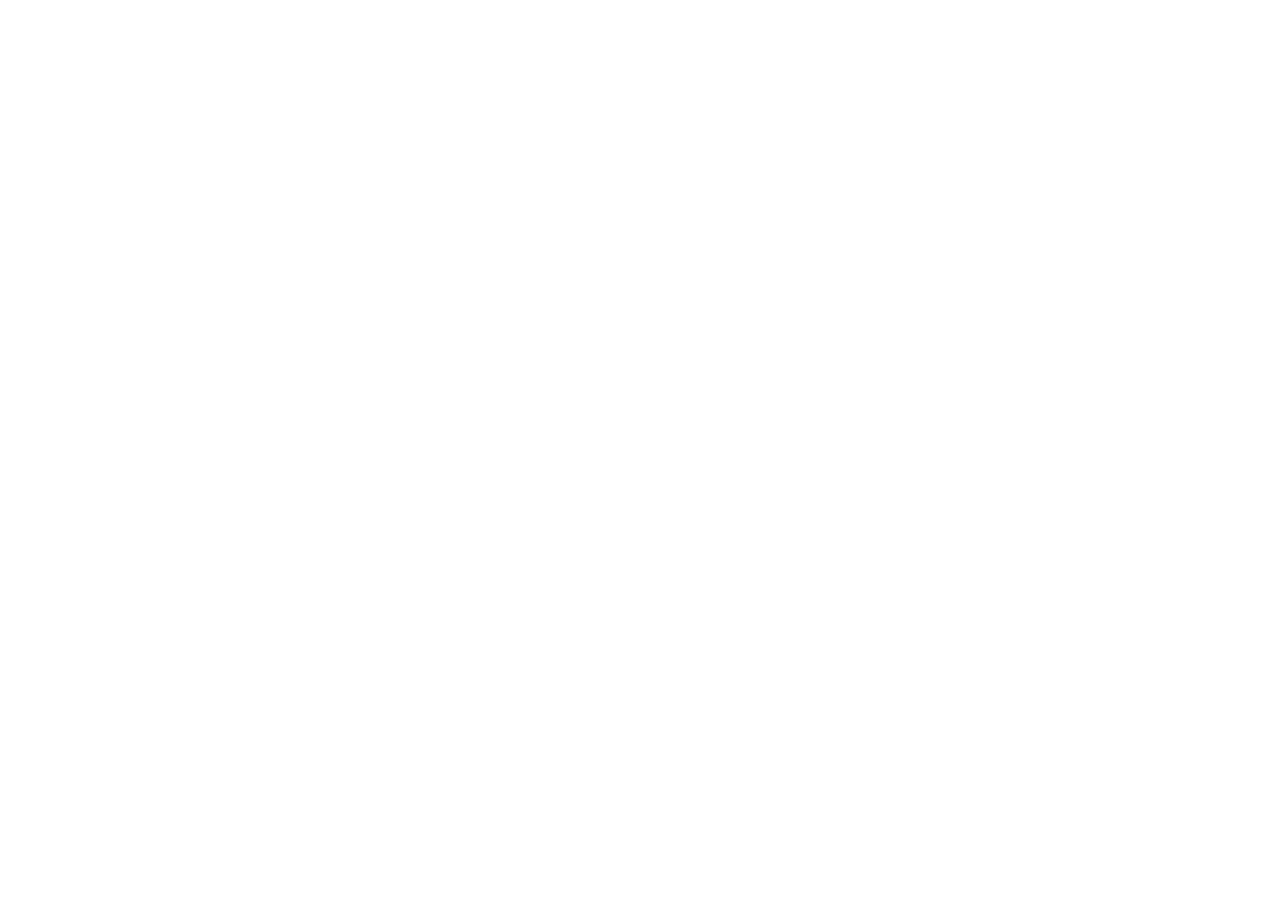
==== recipes/chocolate-chip-cookies.html @ 0db38181 "Added chocolate chip cookie recipe" ====
<!DOCTYPE html>
<html lang="en">
<head>
    <meta charset="UTF-8">
    <meta http-equiv="X-UA-Compatible" content="IE=edge">
    <meta name="viewport" content="width=device-width, initial-scale=1.0">
    <title>Document</title>
</head>
<body>
    
</body>
</html>
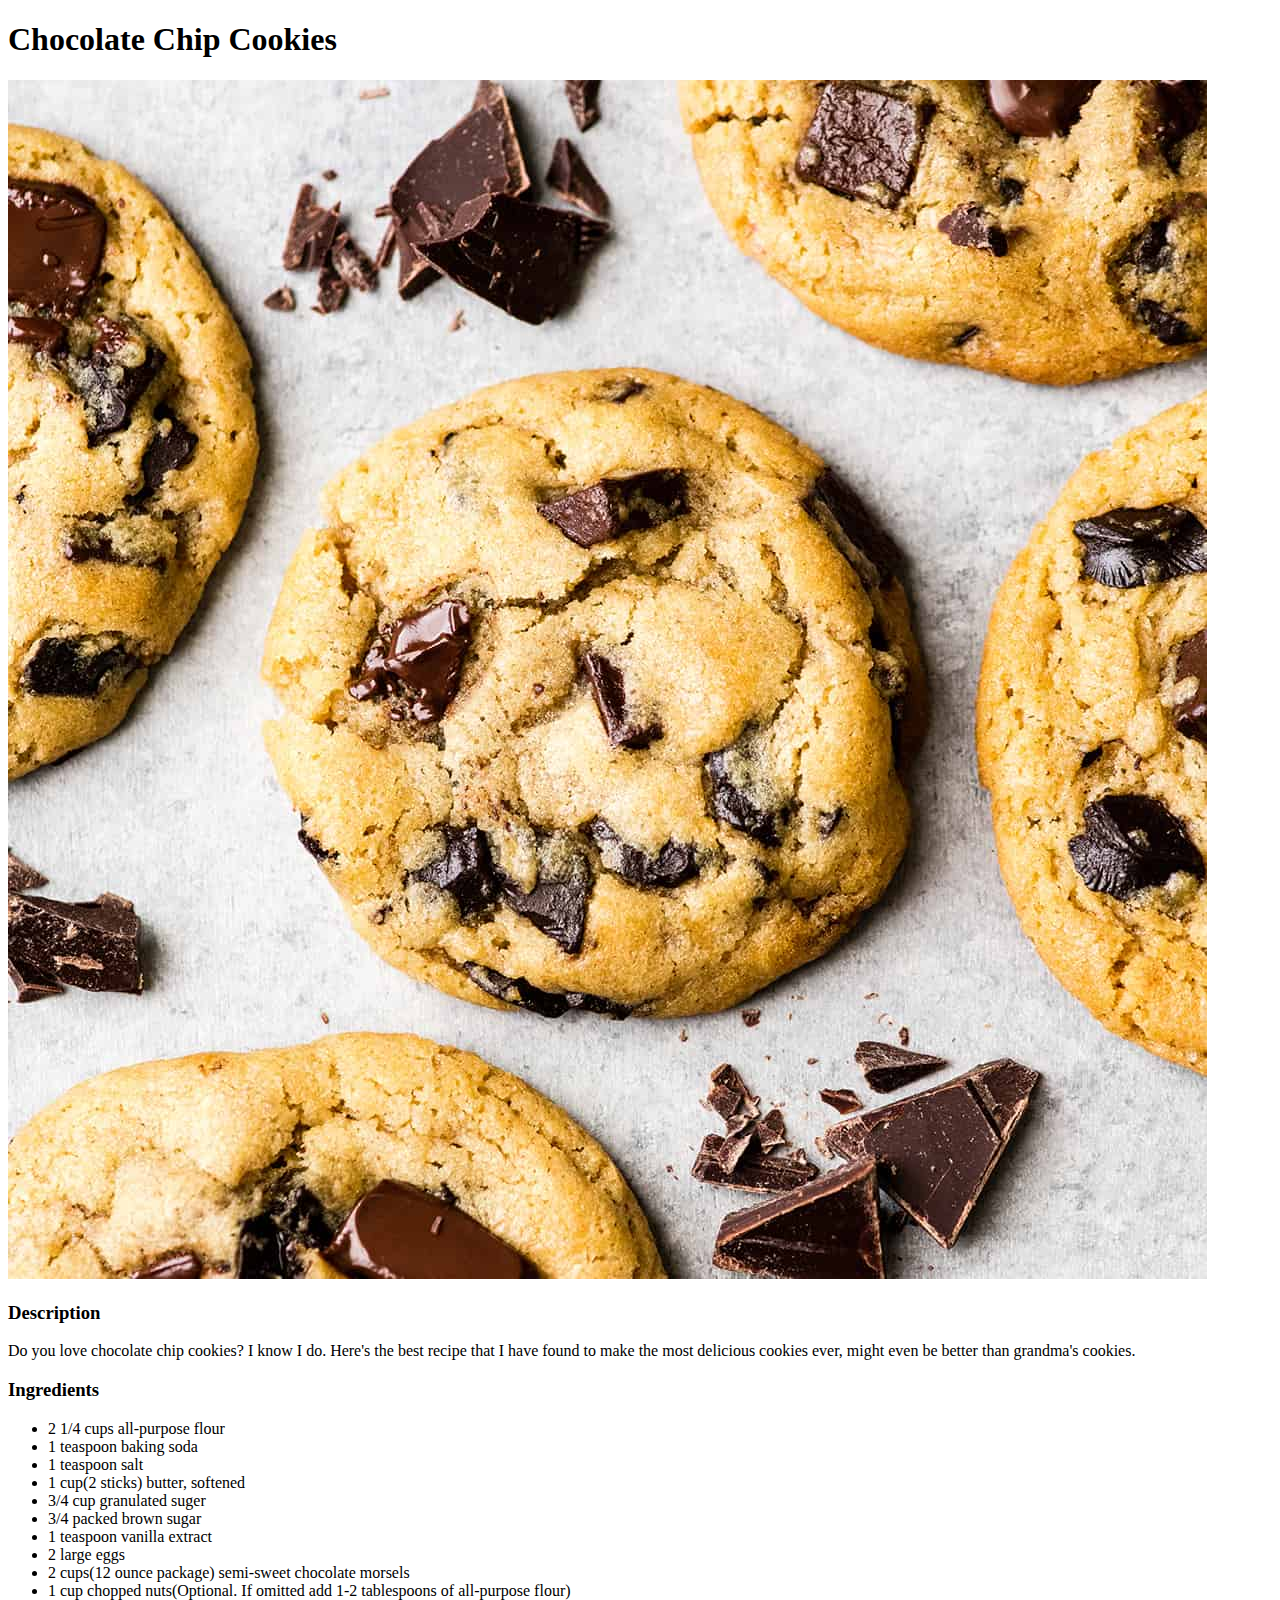
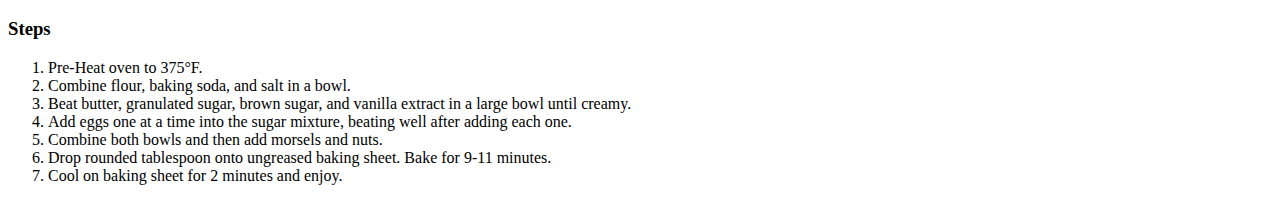
==== commit ace36f6b: "Added ingredients and steps to recipe and added image to folder" ====
--- a/recipes/chocolate-chip-cookies.html
+++ b/recipes/chocolate-chip-cookies.html
@@ -7,6 +7,32 @@
     <title>Document</title>
 </head>
 <body>
-    
+    <h1>Chocolate Chip Cookies</h1>
+    <img src="../images/best-chocolate-chip-cookies-recipe-1.jpg" alt="chocolate chip cookies pictures">
+    <h3>Description</h3>
+    <p>Do you love chocolate chip cookies? I know I do. Here's the best recipe that I have found to make the most delicious cookies ever, might even be better than grandma's cookies.</p>
+    <h3>Ingredients</h3>
+    <ul>
+        <li>2 1/4 cups all-purpose flour</li>
+        <li>1 teaspoon baking soda</li>
+        <li>1 teaspoon salt</li>
+        <li>1 cup(2 sticks) butter, softened</li>
+        <li>3/4 cup granulated suger</li>
+        <li>3/4 packed brown sugar</li>
+        <li>1 teaspoon vanilla extract</li>
+        <li>2 large eggs</li>
+        <li>2 cups(12 ounce package) semi-sweet chocolate morsels</li>
+        <li>1 cup chopped nuts(Optional. If omitted add 1-2 tablespoons of all-purpose flour)</li>
+    </ul>
+    <h3>Steps</h3>
+    <ol>
+        <li>Pre-Heat oven to 375°F.</li>
+        <li>Combine flour, baking soda, and salt in a bowl.</li>
+        <li>Beat butter, granulated sugar, brown sugar, and vanilla extract in a large bowl until creamy.</li>
+        <li>Add eggs one at a time into the sugar mixture, beating well after adding each one.</li>
+        <li>Combine both bowls and then add morsels and nuts.</li>
+        <li>Drop rounded tablespoon onto ungreased baking sheet. Bake for 9-11 minutes.</li>
+        <li>Cool on baking sheet for 2 minutes and enjoy.</li>
+    </ol>
 </body>
 </html>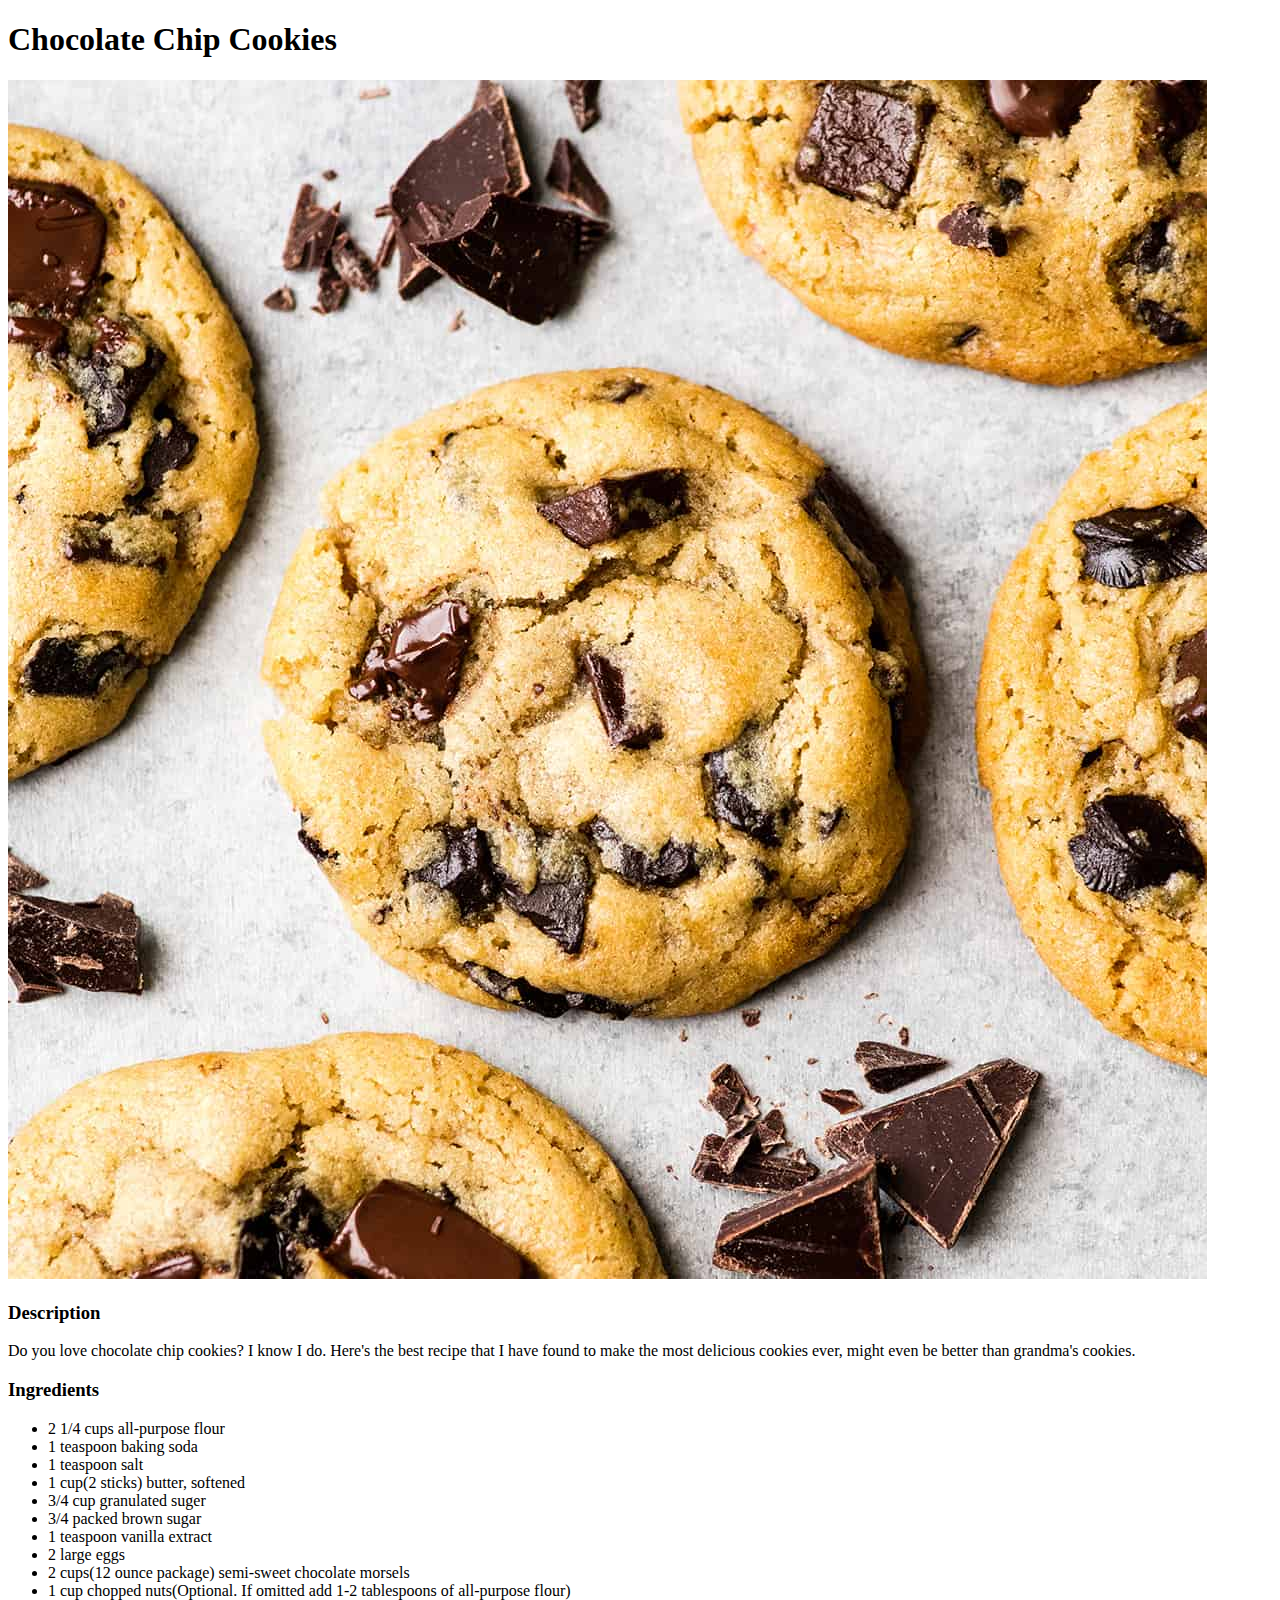
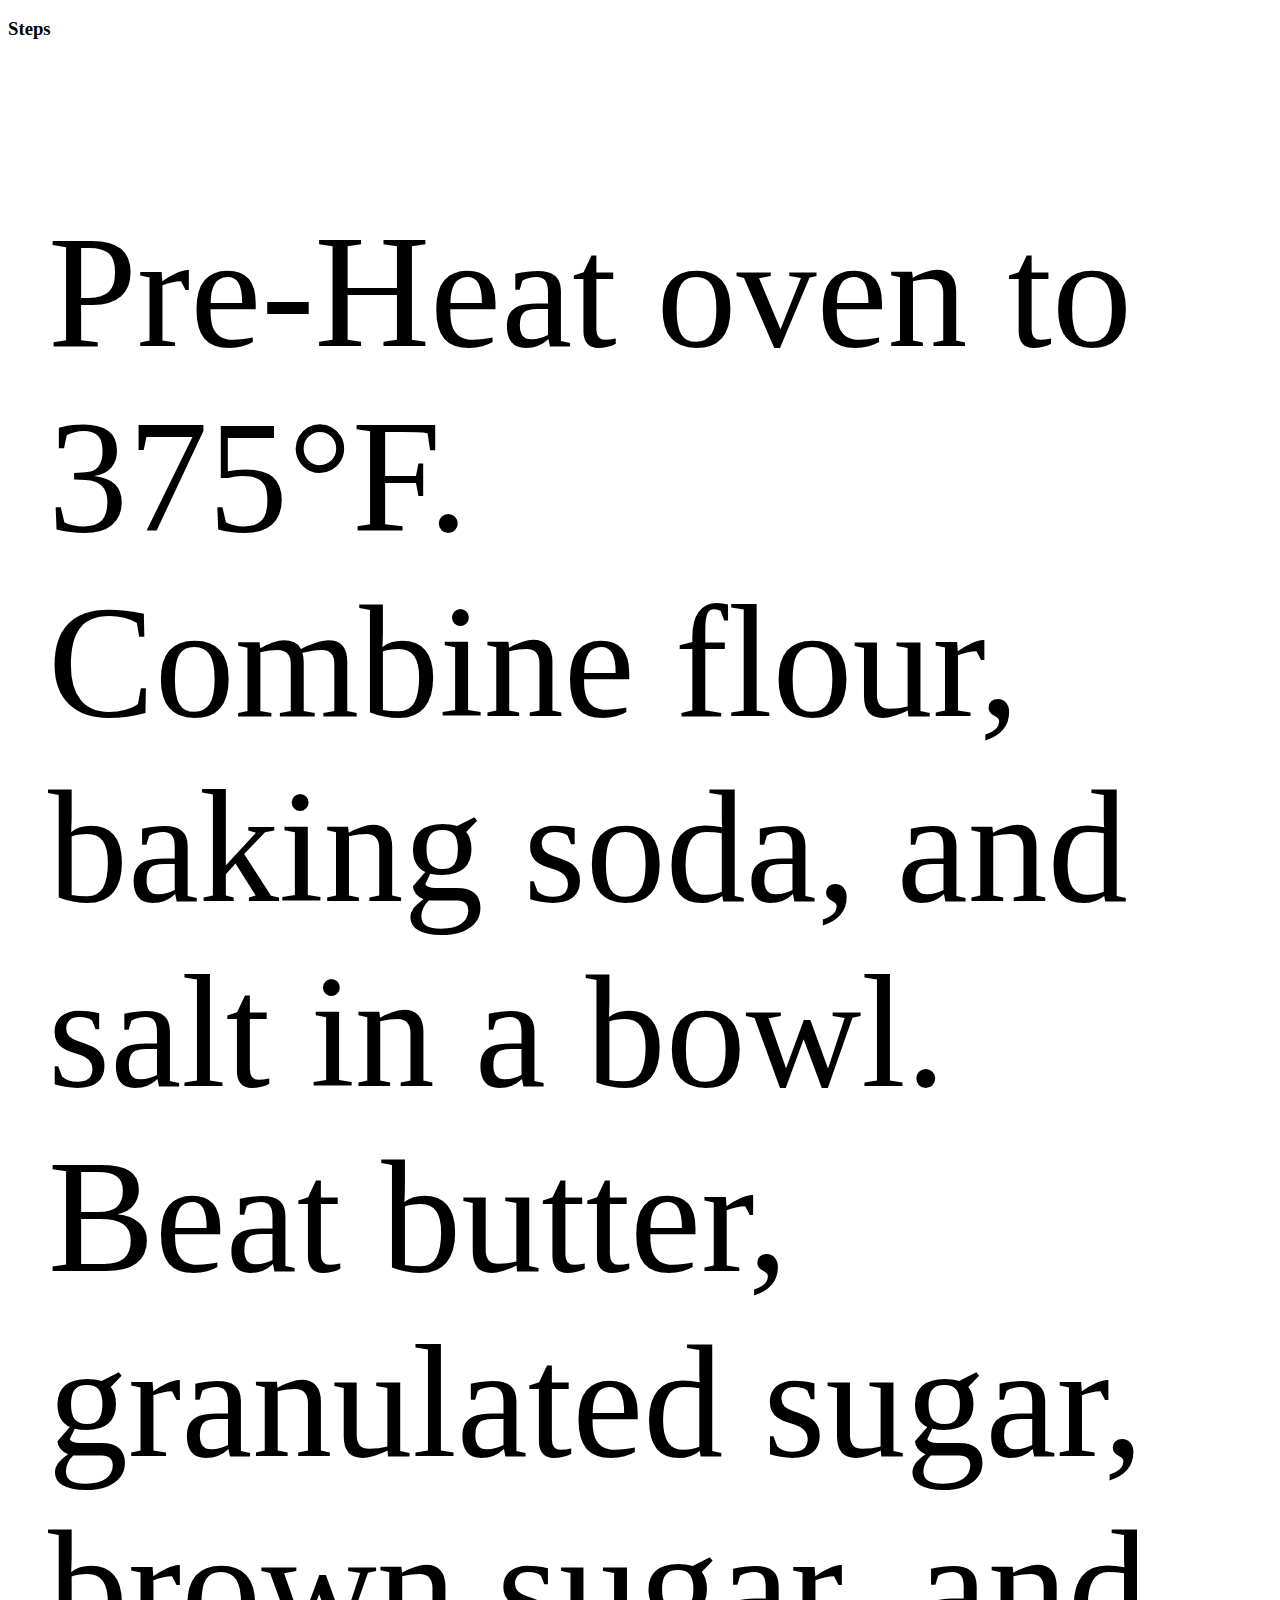
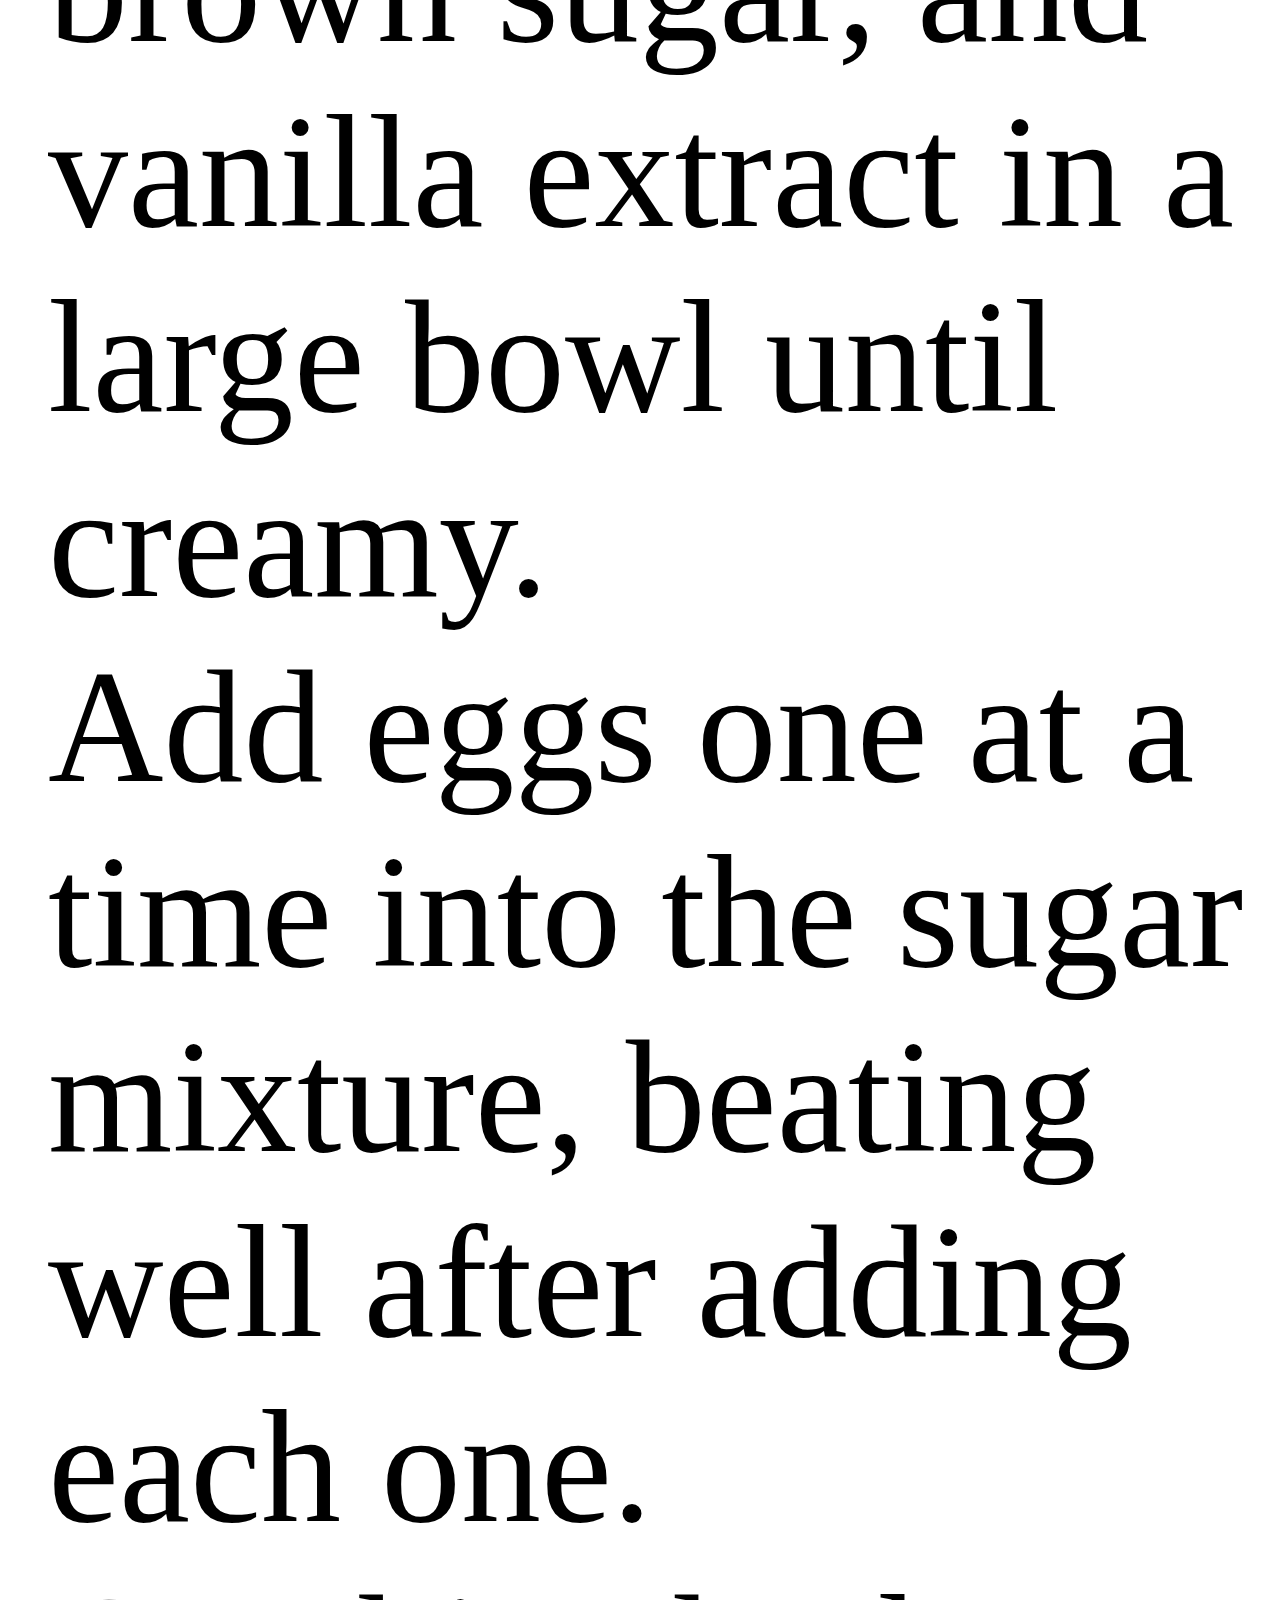
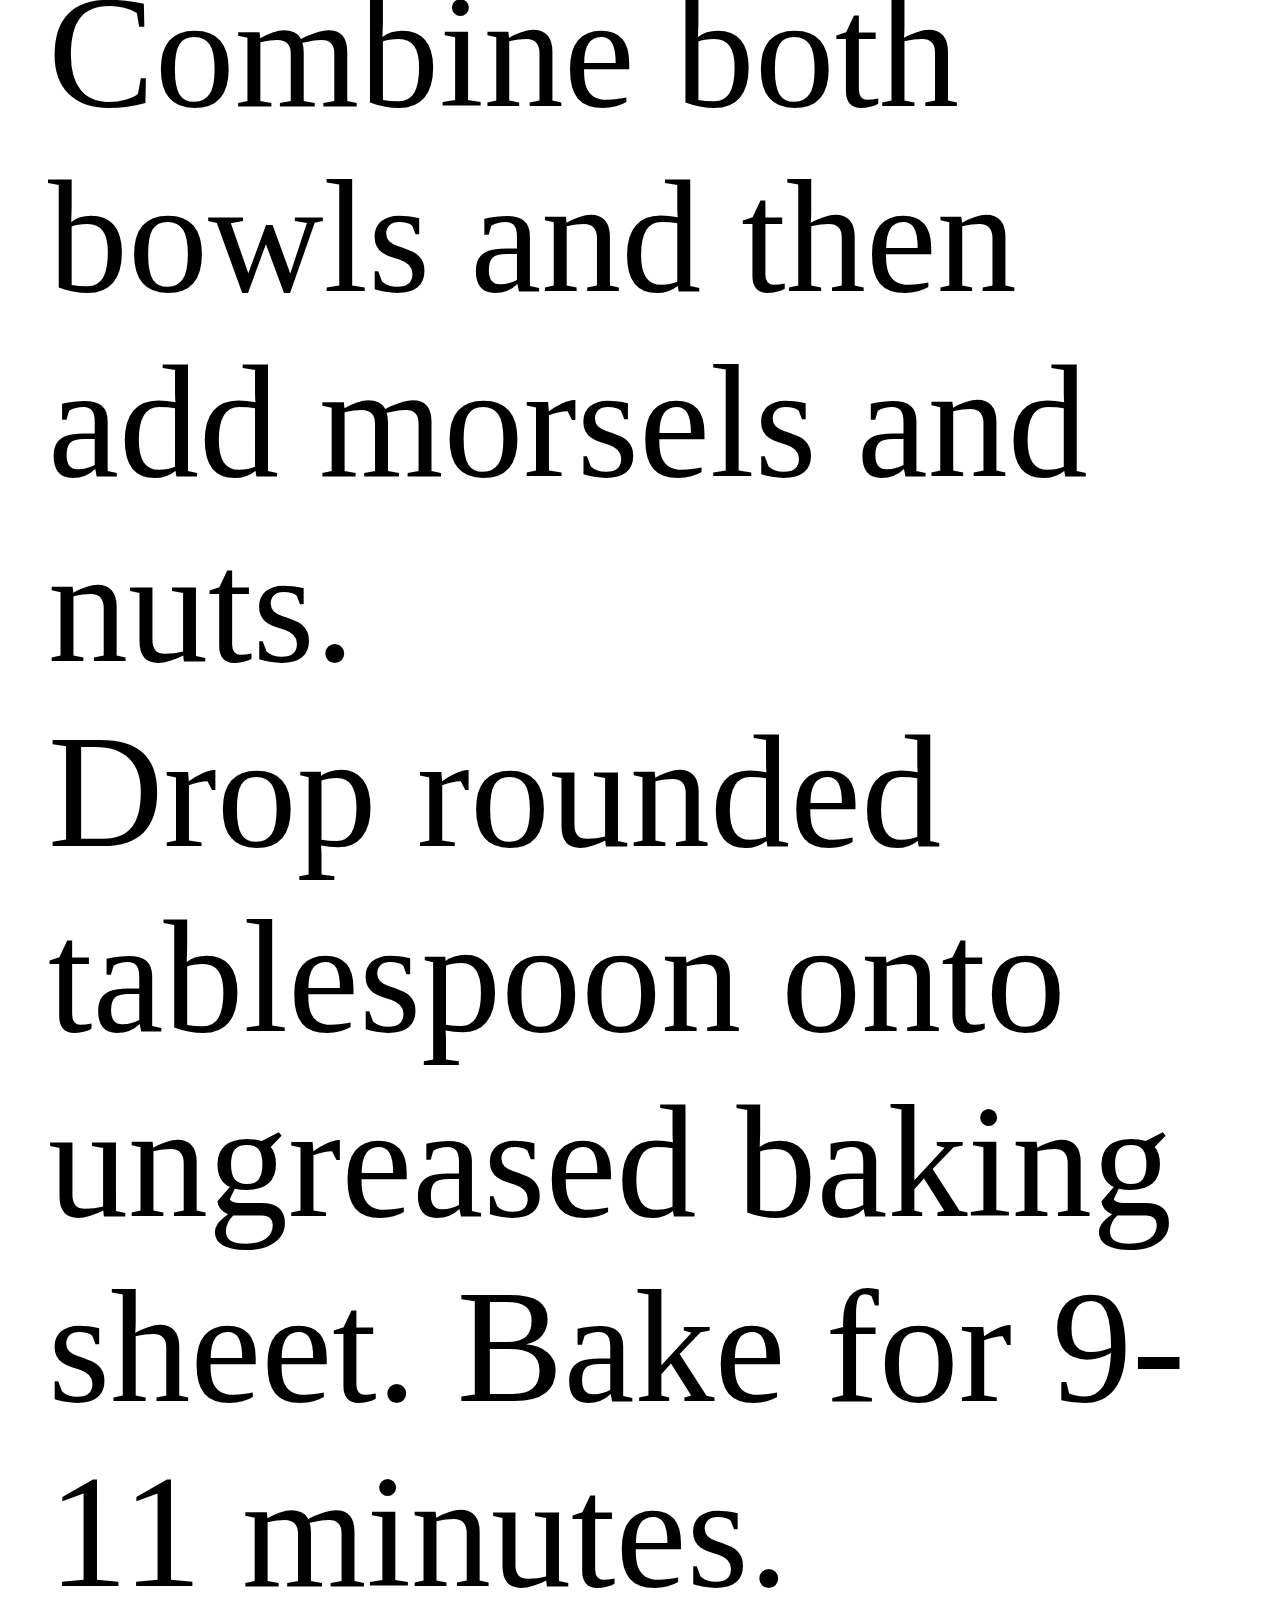
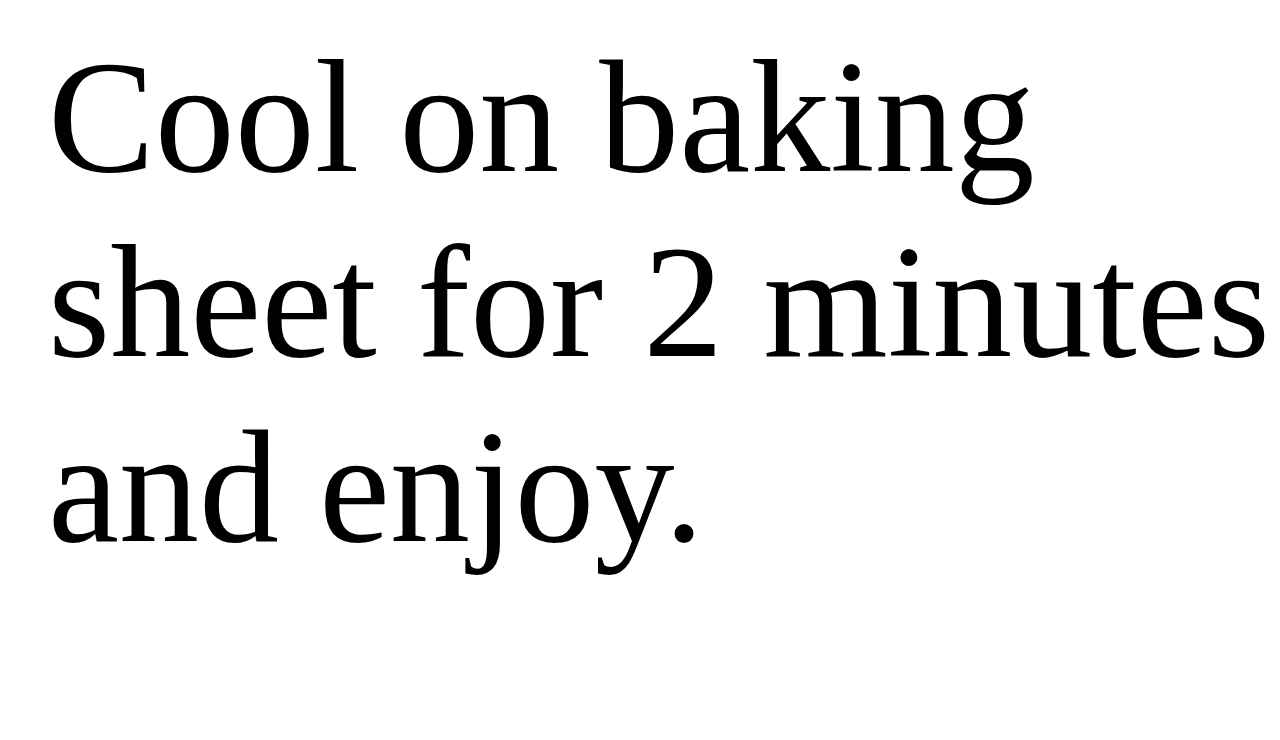
==== commit 9b9a44f0: "Changed to a universal recipe stylesheet" ====
--- a/recipes/chocolate-chip-cookies.html
+++ b/recipes/chocolate-chip-cookies.html
@@ -5,14 +5,15 @@
     <meta http-equiv="X-UA-Compatible" content="IE=edge">
     <meta name="viewport" content="width=device-width, initial-scale=1.0">
     <title>Document</title>
+    <link rel="stylesheet" href="../css/recipe-page.css">
 </head>
 <body>
     <h1>Chocolate Chip Cookies</h1>
     <img src="../images/best-chocolate-chip-cookies-recipe-1.jpg" alt="chocolate chip cookies pictures">
     <h3>Description</h3>
     <p>Do you love chocolate chip cookies? I know I do. Here's the best recipe that I have found to make the most delicious cookies ever, might even be better than grandma's cookies.</p>
-    <h3>Ingredients</h3>
-    <ul>
+    <h3 class="small-heading">Ingredients</h3>
+    <ul id="ingredients">
         <li>2 1/4 cups all-purpose flour</li>
         <li>1 teaspoon baking soda</li>
         <li>1 teaspoon salt</li>
@@ -24,8 +25,8 @@
         <li>2 cups(12 ounce package) semi-sweet chocolate morsels</li>
         <li>1 cup chopped nuts(Optional. If omitted add 1-2 tablespoons of all-purpose flour)</li>
     </ul>
-    <h3>Steps</h3>
-    <ol>
+    <h3 class="small-heading">Steps</h3>
+    <ol id="steps">
         <li>Pre-Heat oven to 375°F.</li>
         <li>Combine flour, baking soda, and salt in a bowl.</li>
         <li>Beat butter, granulated sugar, brown sugar, and vanilla extract in a large bowl until creamy.</li>
--- a/css/recipe-page.css
+++ b/css/recipe-page.css
@@ -0,0 +1,3 @@
+#steps{
+    font-size: 160px;
+}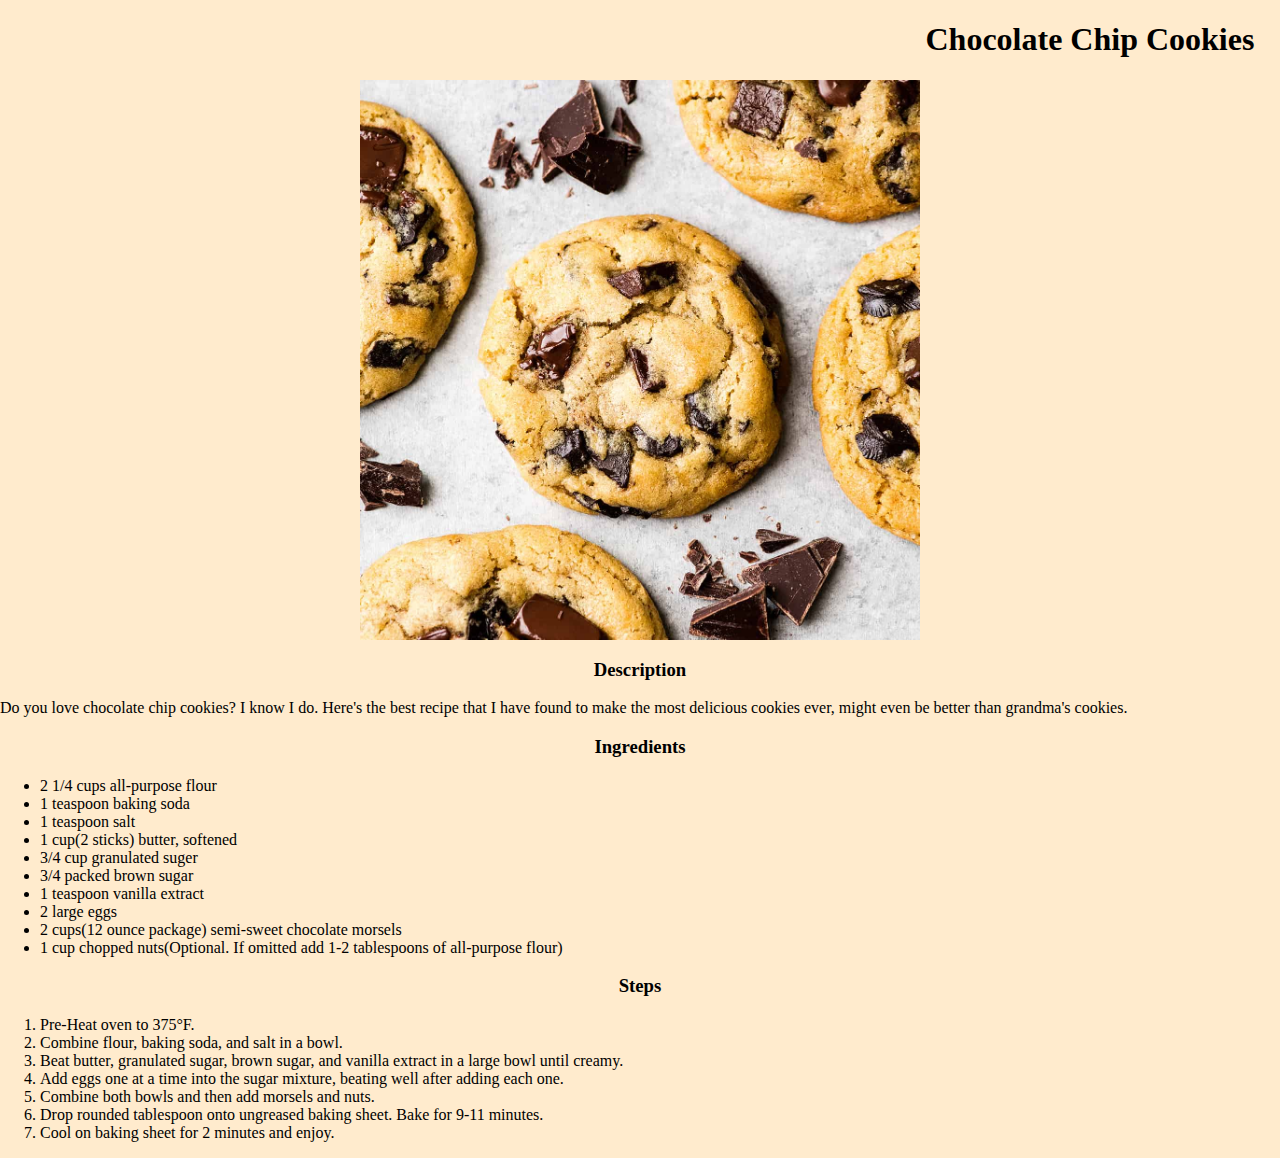
==== commit bfa32212: "Added big heading id tag and basic styles for recipe pages." ====
--- a/recipes/chocolate-chip-cookies.html
+++ b/recipes/chocolate-chip-cookies.html
@@ -8,9 +8,11 @@
     <link rel="stylesheet" href="../css/recipe-page.css">
 </head>
 <body>
-    <h1>Chocolate Chip Cookies</h1>
-    <img src="../images/best-chocolate-chip-cookies-recipe-1.jpg" alt="chocolate chip cookies pictures">
-    <h3>Description</h3>
+    <h1 id="big-heading">Chocolate Chip Cookies</h1>
+    <div id="container">
+        <img src="../images/best-chocolate-chip-cookies-recipe-1.jpg" alt="chocolate chip cookies pictures" id="image">
+    </div>
+    <h3 class="small-heading">Description</h3>
     <p>Do you love chocolate chip cookies? I know I do. Here's the best recipe that I have found to make the most delicious cookies ever, might even be better than grandma's cookies.</p>
     <h3 class="small-heading">Ingredients</h3>
     <ul id="ingredients">
--- a/css/recipe-page.css
+++ b/css/recipe-page.css
@@ -1,3 +1,22 @@
+body{
+    background-color: blanchedalmond;
+    margin: 0;
+    padding: 0;
+}
+#big-heading{
+    margin-right: 2%;
+    text-align: right;
+}
+#image{
+    display: block;
+    min-width: 15rem;
+    max-width: 35rem;
+    height: auto;
+    margin: 0 auto;
+}
+.small-heading{
+    text-align: center;
+}
 #steps{
-    font-size: 160px;
+    font-size: px;
 }